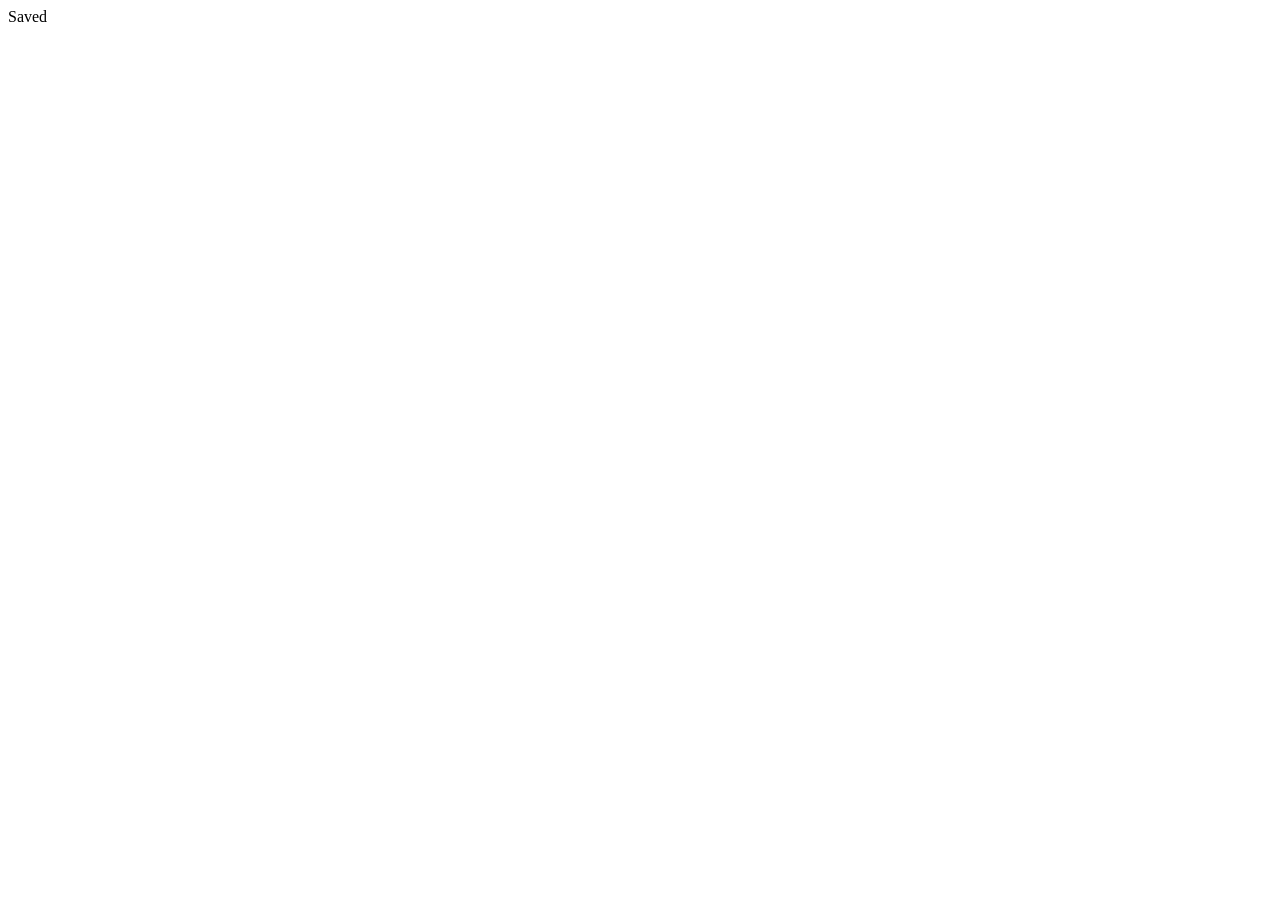
==== index.html @ 2f6630dc "Publish no-login Woodhaven demo" ====
<!DOCTYPE html>
<html lang="en">
<head>
<meta charset="UTF-8">
<meta name="viewport" content="width=device-width, initial-scale=1.0">
<title>Woodhaven Pipeline</title>
<link rel="icon" href="/Dela-Tracker-Demo/favicon.svg" type="image/svg+xml">
  <script type="module" crossorigin src="/Dela-Tracker-Demo/assets/index-XC1s0wS8.js"></script>
  <link rel="stylesheet" crossorigin href="/Dela-Tracker-Demo/assets/index-BZ0Y8fhh.css">
</head>
<body>
<div id="auth-view" class="auth-shell" hidden>
  <form id="auth-form" class="auth-panel">
    <div class="auth-title">Woodhaven Pipeline</div>
    <div class="auth-copy">Sign in with your company email.</div>
    <label class="form-label" for="auth-email">Company email</label>
    <input class="form-input" id="auth-email" type="email" autocomplete="email" required placeholder="name@company.com">
    <button class="btn btn-primary" type="submit" style="width:100%;justify-content:center;margin-top:.8rem">Send sign-in link</button>
    <button class="btn" id="demo-btn" type="button" style="width:100%;justify-content:center;margin-top:.5rem">Try demo</button>
    <div id="auth-message" class="auth-message" aria-live="polite"></div>
  </form>
</div>

<div id="app-shell" class="app" hidden>
  <div class="app-header">
    <div><div class="app-title">Woodhaven Pipeline</div></div>
    <div class="header-actions">
      <button id="export-btn" class="btn" onclick="exportCSV()">Export CSV</button>
      <button id="users-btn" class="btn" onclick="openUsersModal()" hidden>Users</button>
      <button id="add-deal-btn" class="btn btn-primary" onclick="openAddDeal()">+ Add deal</button>
      <div class="user-menu">
        <span class="user-chip"><span id="user-email"></span><span id="user-role" class="role-pill"></span></span>
        <button id="sign-out-btn" class="btn btn-sm" type="button">Sign out</button>
      </div>
    </div>
  </div>
  <div id="access-notice" class="notice" hidden></div>
  <div class="section-label">Active deals</div>
  <div id="pipeline-list"></div>
</div>

<div id="detail-overlay" class="detail-overlay" style="display:none" onclick="handleOverlayClick(event)">
  <div class="detail-panel" id="detail-panel"></div>
</div>
<div id="modal-overlay" class="modal-overlay" style="display:none">
  <div class="modal" id="modal-content"></div>
</div>
<div class="save-indicator" id="save-indicator">Saved</div>

</body>
</html>
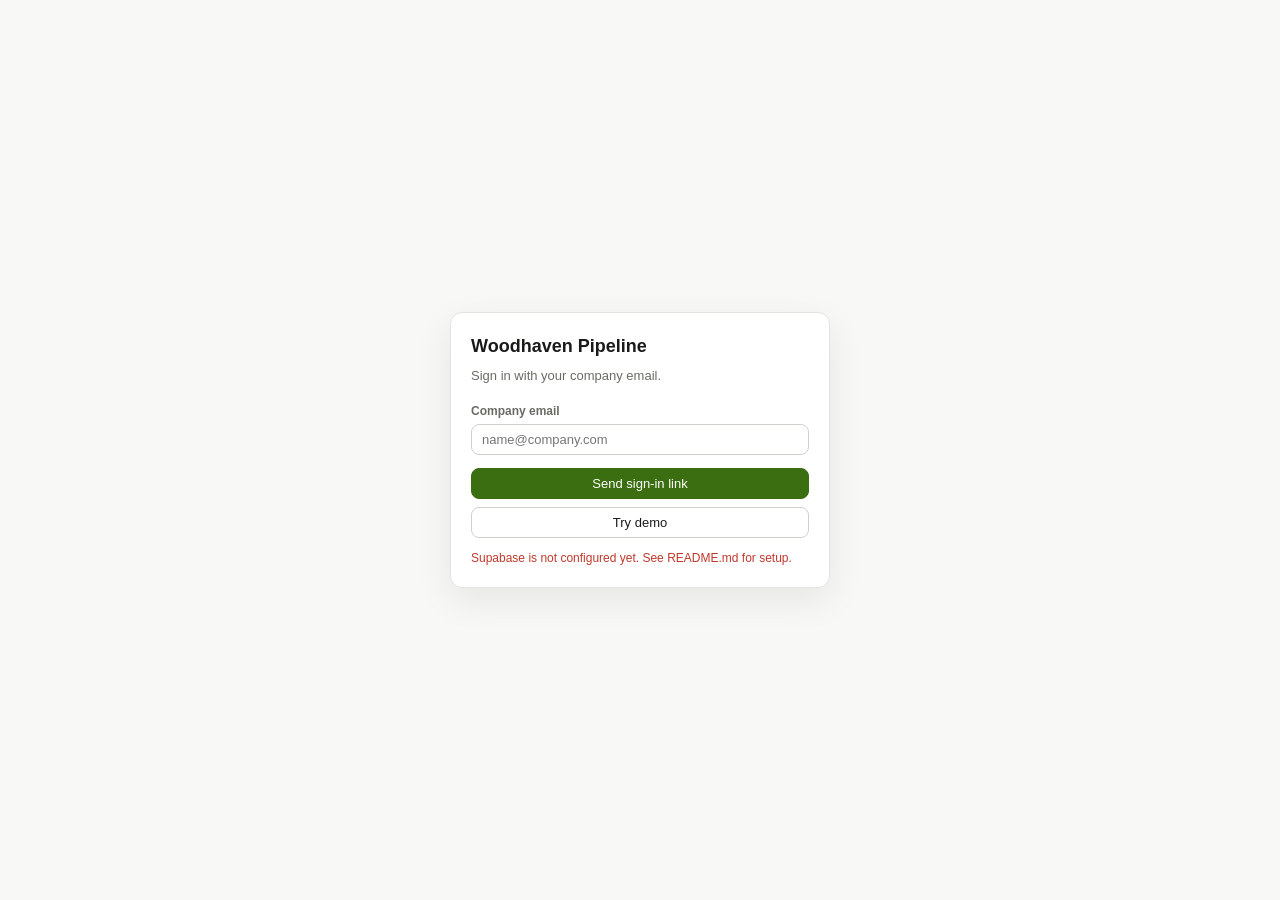
==== commit 5ab62bc1: "Set professional demo custom domain" ====
--- a/index.html
+++ b/index.html
@@ -4,9 +4,9 @@
 <meta charset="UTF-8">
 <meta name="viewport" content="width=device-width, initial-scale=1.0">
 <title>Woodhaven Pipeline</title>
-<link rel="icon" href="/Dela-Tracker-Demo/favicon.svg" type="image/svg+xml">
-  <script type="module" crossorigin src="/Dela-Tracker-Demo/assets/index-XC1s0wS8.js"></script>
-  <link rel="stylesheet" crossorigin href="/Dela-Tracker-Demo/assets/index-BZ0Y8fhh.css">
+<link rel="icon" href="/favicon.svg" type="image/svg+xml">
+  <script type="module" crossorigin src="/assets/index-QmeiDpkc.js"></script>
+  <link rel="stylesheet" crossorigin href="/assets/index-BZ0Y8fhh.css">
 </head>
 <body>
 <div id="auth-view" class="auth-shell" hidden>
--- a/assets/index-BZ0Y8fhh.css
+++ b/assets/index-BZ0Y8fhh.css
@@ -0,0 +1 @@
+*{box-sizing:border-box;margin:0;padding:0}:root{--bg:#f8f8f6;--surface:#ffffff;--surface2:#f4f4f1;--border:#e4e4e0;--border2:#d0d0ca;--text:#1a1a18;--text2:#6b6b65;--text3:#a0a09a;--green:#3B6D11;--green-light:#EAF3DE;--green-dark:#27500A;--green-text:#173404;--amber:#BA7517;--amber-light:#FAEEDA;--radius:8px;--radius-lg:12px}body{font-family:-apple-system,BlinkMacSystemFont,Segoe UI,sans-serif;background:var(--bg);color:var(--text);min-height:100vh;font-size:14px;line-height:1.5}.app{max-width:980px;margin:0 auto;padding:2rem 1.25rem}.app-header{display:flex;align-items:flex-start;justify-content:space-between;margin-bottom:1.75rem;gap:12px}.app-title{font-size:20px;font-weight:600;color:var(--text);letter-spacing:-.3px}.header-actions{display:flex;gap:8px;flex-shrink:0}.btn{display:inline-flex;align-items:center;gap:6px;padding:7px 14px;border:1px solid var(--border2);border-radius:var(--radius);background:var(--surface);color:var(--text);font-size:13px;cursor:pointer;font-family:inherit;white-space:nowrap;transition:background .12s}.btn:hover{background:var(--surface2)}.btn-primary{background:var(--green);color:#fff;border-color:var(--green)}.btn-primary:hover{background:var(--green-dark)}.btn-sm{padding:5px 11px;font-size:12px}.btn-danger{color:#c0392b;border-color:#e8a0a0}.btn-danger:hover{background:#fff5f5}.section-label{font-size:11px;font-weight:600;color:var(--text3);letter-spacing:.09em;text-transform:uppercase;margin-bottom:.6rem}.pipeline-card{background:var(--surface);border:1px solid var(--border);border-radius:var(--radius-lg);padding:1rem 1.25rem;margin-bottom:.6rem;cursor:pointer;transition:border-color .15s,box-shadow .15s}.pipeline-card:hover{border-color:var(--border2);box-shadow:0 1px 4px #0000000f}.card-top{display:grid;grid-template-columns:1fr auto;gap:10px;margin-bottom:.6rem}.card-address{font-size:14px;font-weight:600;color:var(--text);margin-bottom:4px}.card-meta-row{display:flex;flex-wrap:wrap;gap:10px;margin-bottom:4px}.card-meta-item{font-size:11px;color:var(--text2)}.card-meta-item strong{color:var(--text);font-weight:600}.card-detail-row{display:flex;flex-wrap:wrap;gap:14px;margin-top:5px;margin-bottom:4px}.card-detail-item{font-size:11px;color:var(--text2)}.card-detail-item strong{color:var(--text);font-weight:600}.tenant-tags{display:flex;flex-wrap:wrap;gap:4px;margin-top:5px}.tenant-tag-signed{background:var(--green-light);color:var(--green-text);border-radius:20px;padding:2px 9px;font-size:11px;font-weight:600}.tenant-tag-prospect{background:#fef9ec;color:#7a5010;border:1px solid #F0D080;border-radius:20px;padding:2px 9px;font-size:11px;font-weight:600}.map-link{font-size:11px;color:var(--green);text-decoration:none;display:flex;align-items:center;gap:3px;white-space:nowrap}.map-link:hover{color:var(--green-dark)}.status-row{display:flex;flex-wrap:wrap;gap:5px;margin-top:6px}.status-pill{display:flex;align-items:center;gap:4px;border:1px solid var(--border);border-radius:20px;padding:3px 10px 3px 8px;font-size:11px}.stage-name{color:var(--text2)}.stage-val{font-weight:600}.sv-signed{color:var(--green)}.sv-progress{color:var(--amber)}.sv-blank{color:var(--text3)}.dot{width:6px;height:6px;border-radius:50%;flex-shrink:0}.dot-signed{background:#639922}.dot-progress{background:#ef9f27}.dot-blank{background:var(--border2)}.detail-overlay{position:fixed;inset:0;background:#00000080;display:flex;align-items:center;justify-content:center;z-index:150;padding:1.5rem}.detail-panel{background:var(--surface);border-radius:var(--radius-lg);width:100%;max-width:820px;max-height:92vh;overflow-y:auto;border:1px solid var(--border2);box-shadow:0 12px 48px #0003;display:flex;flex-direction:column}.detail-header{padding:1rem 1.25rem;border-bottom:1px solid var(--border);display:flex;justify-content:space-between;align-items:flex-start;gap:12px;position:sticky;top:0;background:var(--surface);z-index:2;border-radius:var(--radius-lg) var(--radius-lg) 0 0}.detail-title{font-size:16px;font-weight:600;color:var(--text)}.detail-sub{font-size:12px;color:var(--text2);margin-top:4px;display:flex;gap:8px;align-items:center;flex-wrap:wrap}.badge{display:inline-block;background:var(--green-light);color:var(--green-text);border-radius:var(--radius);padding:2px 8px;font-size:11px;font-weight:600}.detail-header-right{display:flex;align-items:center;gap:8px;flex-shrink:0}.detail-body{padding:1.5rem;overflow-y:auto}.close-btn{background:none;border:1px solid var(--border2);border-radius:var(--radius);padding:5px 11px;font-size:12px;cursor:pointer;color:var(--text2);font-family:inherit}.close-btn:hover{background:var(--surface2)}.ds{margin-bottom:1.5rem}.ds-title{font-size:11px;font-weight:700;color:var(--text3);letter-spacing:.08em;text-transform:uppercase;margin-bottom:.75rem;padding-bottom:.4rem;border-bottom:2px solid var(--border);display:flex;justify-content:space-between;align-items:center}.ds-divider{height:1px;background:var(--border);margin:1.5rem 0}.fg{display:grid;grid-template-columns:1fr 1fr;gap:10px 1.5rem}.fg3{display:grid;grid-template-columns:1fr 1fr 1fr;gap:10px 1rem}.field{display:flex;flex-direction:column;gap:2px}.fl{font-size:11px;color:var(--text3)}.fv{font-size:13px;color:var(--text)}.fv.empty{color:var(--text3);font-style:italic}.mrow{display:flex;align-items:center;justify-content:space-between;padding:6px 0;border-bottom:1px solid var(--border);font-size:12px;gap:8px}.mrow:last-child{border-bottom:none}.mname{color:var(--text2);flex:1}.mright{display:flex;align-items:center;gap:8px;white-space:nowrap}.mdate{color:var(--text);font-weight:600}.mdeposit{font-size:11px;color:var(--amber);background:var(--amber-light);border-radius:20px;padding:1px 8px}.tblock{background:var(--surface2);border-radius:var(--radius);padding:.85rem 1rem;margin-bottom:.75rem;border:1px solid var(--border)}.tblock-header{display:flex;align-items:center;justify-content:space-between;margin-bottom:.75rem}.tblock-name{font-size:14px;font-weight:600;color:var(--text)}.tblock-sf{font-size:11px;color:var(--text2)}.tblock-signed{font-size:10px;font-weight:700;background:var(--green-light);color:var(--green-text);border-radius:20px;padding:1px 7px;margin-left:6px}.tblock-prospect{font-size:10px;font-weight:700;background:#fef9ec;color:#7a5010;border:1px solid #F0D080;border-radius:20px;padding:1px 7px;margin-left:6px}.crow{display:flex;align-items:flex-start;gap:8px;padding:6px 0;border-bottom:1px solid var(--border);font-size:12px}.crow:last-child{border-bottom:none}.crole{color:var(--text2);min-width:120px;flex-shrink:0}.cname{color:var(--text)}.notes-area{width:100%;border:1px solid var(--border2);border-radius:var(--radius);padding:10px;font-size:13px;font-family:inherit;color:var(--text);background:var(--surface);resize:vertical;min-height:90px;line-height:1.6}.notes-area:focus{outline:none;border-color:var(--green)}.ai-box{background:var(--green-light);border-radius:var(--radius);padding:.85rem 1rem;margin-top:.75rem;font-size:12px;color:var(--green-text);line-height:1.7}.ai-box-title{font-weight:700;margin-bottom:.3rem;font-size:11px;text-transform:uppercase;letter-spacing:.06em}.ai-loading{display:flex;align-items:center;gap:8px;font-size:12px;color:var(--text2);padding:.5rem 0}.spinner{width:14px;height:14px;border:2px solid var(--border);border-top-color:var(--green);border-radius:50%;animation:spin .7s linear infinite}@keyframes spin{to{transform:rotate(360deg)}}.model-grid{display:grid;grid-template-columns:1fr 1fr 1fr;gap:10px}.model-cell{background:var(--surface2);border-radius:var(--radius);padding:.6rem .85rem;border:1px solid var(--border)}.model-label{font-size:10px;font-weight:600;color:var(--text3);text-transform:uppercase;letter-spacing:.06em;margin-bottom:3px}.model-value{font-size:15px;font-weight:600;color:var(--text)}.model-value.empty{color:var(--text3);font-weight:400;font-style:italic;font-size:12px}.scope-tag{background:var(--green-light);color:var(--green-text);border-radius:20px;padding:2px 8px;font-size:11px;font-weight:600}.tag-row{display:flex;flex-wrap:wrap;gap:4px;margin-top:4px}.empty-state{text-align:center;padding:2.5rem;color:var(--text2);font-size:13px}.empty-state strong{color:var(--text)}.modal-overlay{position:fixed;inset:0;background:#00000080;display:flex;align-items:center;justify-content:center;z-index:200;padding:1rem}.modal{background:var(--surface);border-radius:var(--radius-lg);width:100%;max-width:660px;max-height:92vh;overflow-y:auto;border:1px solid var(--border2);box-shadow:0 12px 40px #0000002e}.modal-header{padding:1rem 1.25rem;border-bottom:1px solid var(--border);display:flex;justify-content:space-between;align-items:center;position:sticky;top:0;background:var(--surface);z-index:1}.modal-title{font-size:15px;font-weight:600;color:var(--text)}.modal-body{padding:1.25rem}.modal-footer{padding:1rem 1.25rem;border-top:1px solid var(--border);display:flex;justify-content:space-between;align-items:center;gap:8px;position:sticky;bottom:0;background:var(--surface)}.modal-footer-right{display:flex;gap:8px}.form-group{margin-bottom:1rem}.form-label{font-size:12px;font-weight:600;color:var(--text2);margin-bottom:.3rem;display:block}.form-input{width:100%;border:1px solid var(--border2);border-radius:var(--radius);padding:7px 10px;font-size:13px;font-family:inherit;color:var(--text);background:var(--surface)}.form-input:focus{outline:none;border-color:var(--green)}.form-select{width:100%;border:1px solid var(--border2);border-radius:var(--radius);padding:7px 10px;font-size:13px;font-family:inherit;color:var(--text);background:var(--surface);cursor:pointer}.form-select:focus{outline:none;border-color:var(--green)}.ml-item{display:flex;align-items:center;gap:6px;padding:5px 0;border-bottom:1px solid var(--border);font-size:12px}.ml-item:last-child{border-bottom:none}.ml-add-row{display:flex;gap:8px;margin-top:6px}.rm-btn{color:var(--text3);cursor:pointer;font-size:18px;line-height:1;padding:0 2px;flex-shrink:0;border:none;background:none}.rm-btn:hover{color:#c0392b}.sub-block{background:var(--surface2);border-radius:var(--radius);padding:.85rem 1rem;margin-bottom:.75rem}.sub-title{font-size:11px;font-weight:700;color:var(--text3);text-transform:uppercase;letter-spacing:.06em;margin-bottom:.6rem}.section-divider{font-size:12px;font-weight:700;color:var(--text2);padding:.6rem 0;border-bottom:1px solid var(--border);margin-bottom:.75rem;margin-top:1.25rem;display:flex;align-items:center;justify-content:space-between}.scope-grid{display:grid;grid-template-columns:1fr 1fr;gap:4px 12px;margin-bottom:8px}.scope-check{display:flex;align-items:center;gap:6px;font-size:12px;cursor:pointer;color:var(--text)}.scope-check input{cursor:pointer;accent-color:var(--green)}.save-indicator{position:fixed;bottom:1rem;right:1rem;background:var(--green);color:#fff;padding:6px 14px;border-radius:20px;font-size:12px;font-weight:600;opacity:0;transition:opacity .3s;z-index:300;pointer-events:none}.save-indicator.show{opacity:1}[hidden]{display:none!important}.auth-shell{min-height:100vh;display:flex;align-items:center;justify-content:center;background:var(--bg);padding:1.25rem}.auth-panel{width:100%;max-width:380px;background:var(--surface);border:1px solid var(--border);border-radius:var(--radius-lg);padding:1.25rem;box-shadow:0 12px 36px #00000014}.auth-title{font-size:18px;font-weight:700;margin-bottom:.35rem}.auth-copy{font-size:13px;color:var(--text2);margin-bottom:1rem;line-height:1.5}.auth-message{font-size:12px;color:var(--text2);min-height:18px;margin-top:.65rem}.auth-message.error{color:#c0392b}.user-menu{display:flex;align-items:center;gap:8px;flex-wrap:wrap;justify-content:flex-end}.user-chip{display:flex;align-items:center;gap:6px;border:1px solid var(--border);border-radius:20px;padding:4px 10px;background:var(--surface2);font-size:12px;color:var(--text2)}.role-pill{font-size:10px;font-weight:700;text-transform:uppercase;letter-spacing:.05em;color:var(--green-text);background:var(--green-light);border-radius:20px;padding:2px 7px}.notice{background:#fef9ec;color:#7a5010;border:1px solid #F0D080;border-radius:var(--radius);padding:.65rem .8rem;font-size:12px;margin-bottom:1rem}.field-error{font-size:12px;color:#c0392b;margin-top:.35rem}.user-add-row{display:grid;grid-template-columns:1fr 120px auto;gap:8px;align-items:center}.user-row{display:grid;grid-template-columns:1fr 120px 90px 28px;gap:8px;align-items:center;padding:8px 0;border-bottom:1px solid var(--border)}.user-row:last-child{border-bottom:none}.user-info{min-width:0}.user-email{font-size:13px;font-weight:600;color:var(--text);overflow:hidden;text-overflow:ellipsis;white-space:nowrap}.user-status{font-size:11px;color:var(--text3);margin-top:2px}.user-role-select{font-size:12px}.user-active-toggle{display:flex;align-items:center;gap:5px;font-size:12px;color:var(--text2);white-space:nowrap}.user-active-toggle input{accent-color:var(--green)}@media(max-width:640px){.app-header{align-items:stretch;flex-direction:column}.header-actions,.user-menu{justify-content:flex-start}.fg,.fg3,.model-grid,.user-add-row,.user-row{grid-template-columns:1fr}.modal-footer{align-items:stretch;flex-direction:column}.modal-footer-right{justify-content:flex-end}}
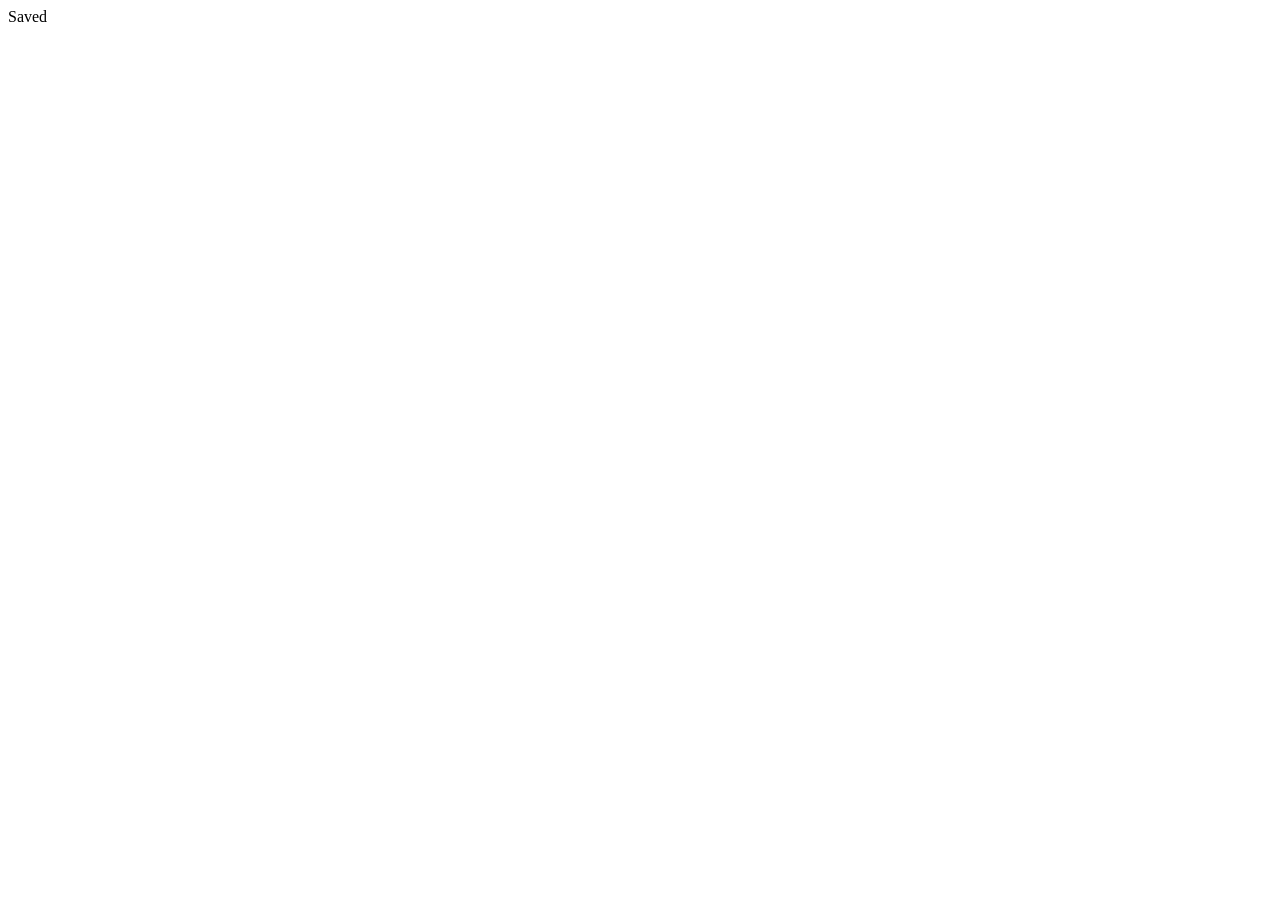
==== commit 44fa3895: "Use GitHub Pages demo URL" ====
--- a/index.html
+++ b/index.html
@@ -4,9 +4,9 @@
 <meta charset="UTF-8">
 <meta name="viewport" content="width=device-width, initial-scale=1.0">
 <title>Woodhaven Pipeline</title>
-<link rel="icon" href="/favicon.svg" type="image/svg+xml">
-  <script type="module" crossorigin src="/assets/index-QmeiDpkc.js"></script>
-  <link rel="stylesheet" crossorigin href="/assets/index-BZ0Y8fhh.css">
+<link rel="icon" href="/Dela-Tracker-Demo/favicon.svg" type="image/svg+xml">
+  <script type="module" crossorigin src="/Dela-Tracker-Demo/assets/index-XC1s0wS8.js"></script>
+  <link rel="stylesheet" crossorigin href="/Dela-Tracker-Demo/assets/index-BZ0Y8fhh.css">
 </head>
 <body>
 <div id="auth-view" class="auth-shell" hidden>
